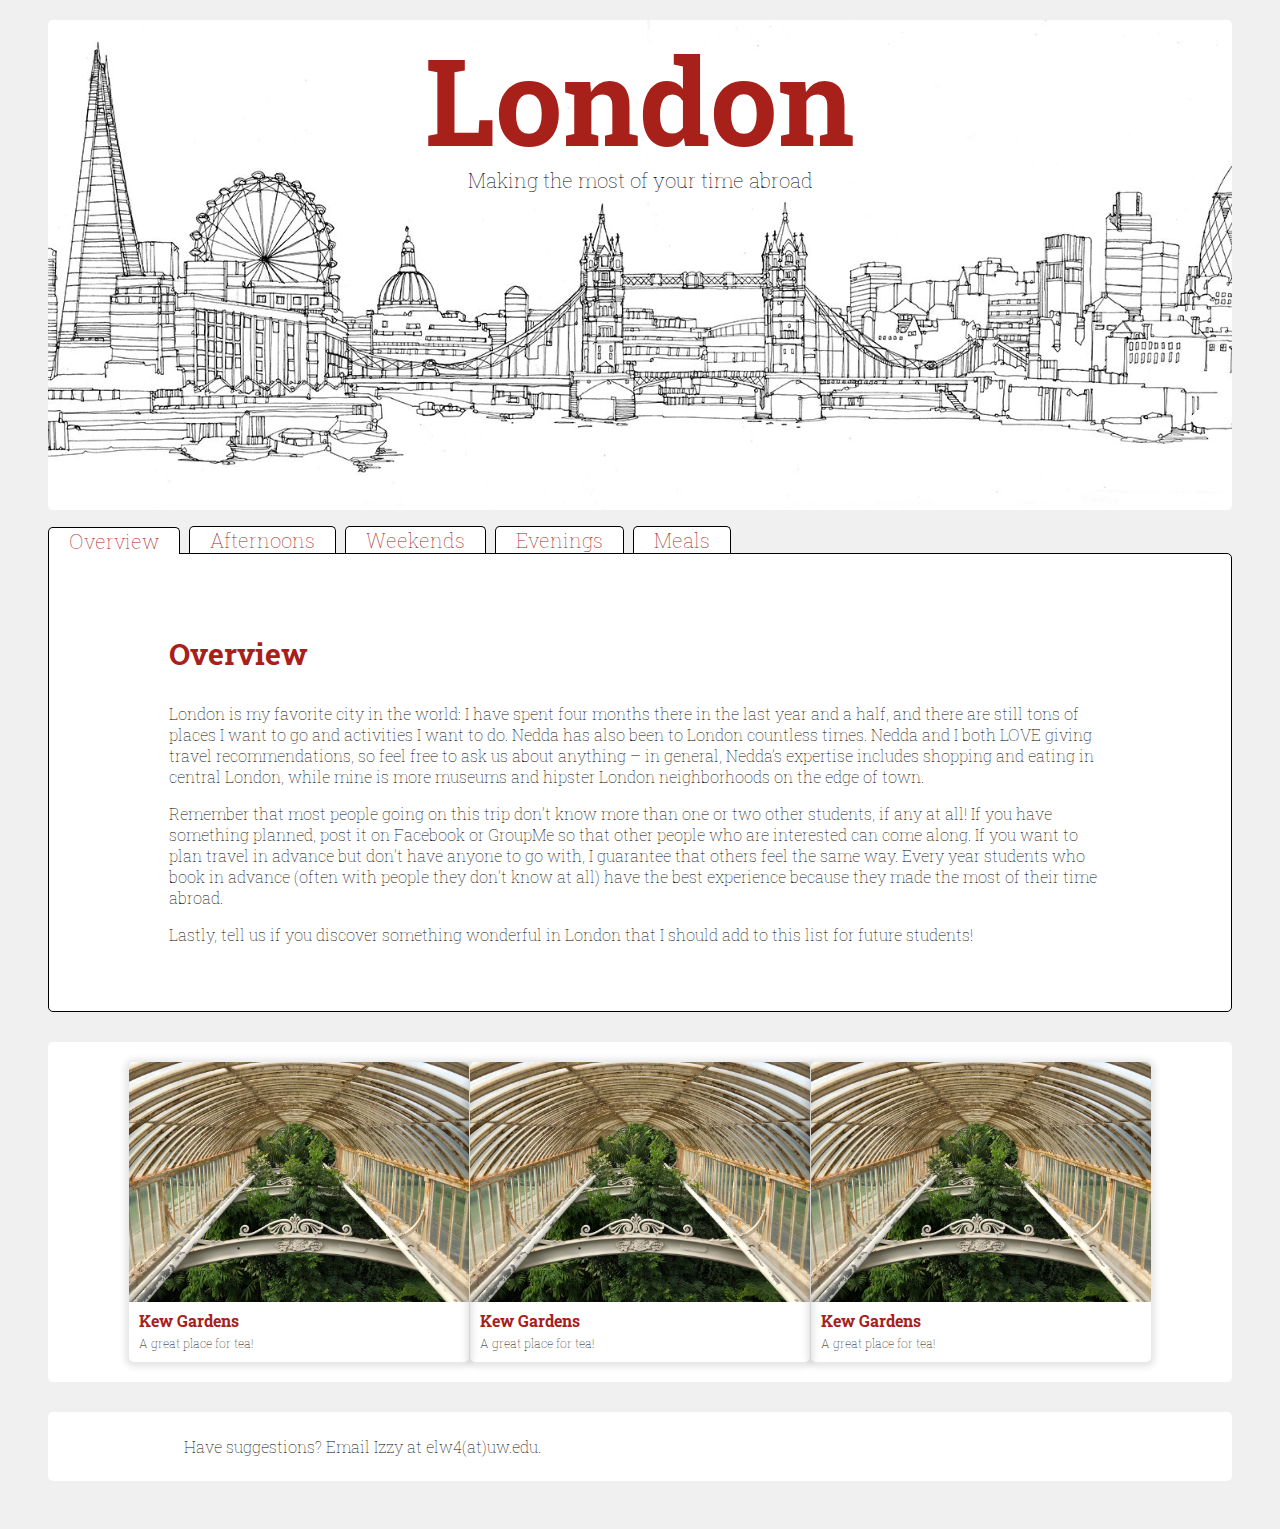
==== index.html @ 637de6e0 "my landing page" ====
<!DOCTYPE html>
<html lang="en">
<head>
  <meta charset="UTF-8">
  <title>Making the most of London</title>
  <link rel="stylesheet" href="https://use.fontawesome.com/releases/v5.7.1/css/all.css" integrity="sha384-fnmOCqbTlWIlj8LyTjo7mOUStjsKC4pOpQbqyi7RrhN7udi9RwhKkMHpvLbHG9Sr" crossorigin="anonymous">
  <link href="https://fonts.googleapis.com/css?family=Roboto+Slab:300,400,700" rel="stylesheet">
  <link rel="stylesheet" type="text/css" href="css/style.css">

</head>
<body>

  <div class="banner">
    <h1>London</h1>
    <h2>Making the most of your time abroad</h2>
  </div>

<header>
<nav>
    <ul>
        <li id="selected"><a href="index.html">Overview</a></li>
        <li><a href="afternoons.html">Afternoons</a></li>
        <li><a href="weekends.html">Weekends</a></li>
        <li><a href="evenings.html">Evenings</a></li>
        <li><a href="meals.html">Meals</a></li>

    </ul>
</nav>
</header>

<section id="content">
    <p><!-- Big lovely oodles of content --></p>


  <div class="container">
  <div id = "overview">
    <h3>Overview</h3>
      <p>London is my favorite city in the world: I have spent four months there in the last year and a half, and there are still tons of places I want to go and activities I want to do. Nedda has also been to London countless times. Nedda and I both LOVE giving travel recommendations, so feel free to ask us about anything – in general, Nedda’s expertise includes shopping and eating in central London, while mine is more museums and hipster London neighborhoods on the edge of town. </p>
      <p>Remember that most people going on this trip don’t know more than one or two other students, if any at all! If you have something planned, post it on Facebook or GroupMe so that other people who are interested can come along. If you want to plan travel in advance but don’t have anyone to go with, I guarantee that others feel the same way. Every year students who book in advance (often with people they don’t know at all) have the best experience because they made the most of their time abroad. </p>
      <p>Lastly, tell us if you discover something wonderful in London that I should add to this list for future students!
      </p>
  </div>

<!--   <div id = "afternoons">
    <h3>Afternoons</h3>
      <p>Use your afternoons (after homework!) for the typical touristy things like lunch at a market followed by a museum or classic London sight.</p>
      <ul>
        <li>Borough, Camden, Broadway, and Old Spitalfields markets all have great cheap eats stalls.</li>
        <li>Museums in London are almost all FREE – without even an awkward ask for donations. Recommended museums in order of how much I enjoyed them:</li>•
        o  UPDATE
        <li>Other various sights: Westminster Abbey, Tower Bridge and Hay’s Galleria, Fortnum and Mason and Harrods, exploring Notting Hill/ Portobello Road, the changing of the guard, Shakespeare’s Globe</li>
        <li>The Sky Garden: there’s a fantastic observatory (think trendy coffee shop/bar with Amazon Spheres-style plant vibe) on top of one of London’s tallest buildings. Students invariably post great instagrams from here. You will need to book in advance, but you can usually wait until a couple of days beforehand so that you know the weather will be clear.</li>
        <li>Buckingham Palace tour: Buckingham Palace is only open for a few weeks each summer, and it usually falls while we are there. Tickets are a little pricey (maybe $25), but the rooms are incredible. If you go to Windsor and do the castle tour there, you can probably skip this one.</li>
        <li>Afternoon trip to Greenwich: take a cruise down the Thames</li>
        <li>Afternoon trip to Kew Gardens:</li>
        <li> Afternoon trip to Windsor: The site of Harry and Megan’s wedding! For $15, you can get a return ticket from London to Windsor. The train takes about 35 minutes each way.  There’s not a ton there aside from the castle, which is HUGE (more of a town inside castle walls) and beautifully manicured. Admission is about $25, but when you see how big the castle is, you’ll think this is a pretty good deal. When I went in winter 2019, Megan Markle’s wedding dress was on display and I ended up photographing a proposal (!! It’s definitely a big romance spot).</li>
      </ul>
      </p>
  </div>

  <div id = "weekends">
    <h3>Weekends </h3>
      <p>You’ll have three full weekends during the trip, not counting the one you arrive. I recommend staying in London at least one weekend, and traveling one or two of the other weekends
      Staying in London: Premier League soccer game, Horse Racing, Sunday Roast and pints at a pub, Columbia Road Flower Market (Sunday mornings), ADD MORE.</p>
      <p>Going out of town: You will want to plan these in advance. At a minimum, book trains/flights and accommodations. One piece of feedback we got from students last year is that they wished we’d told them about these sooner because once they got to the UK, booking everything they wanted to do was too expensive.</p>
      <ul>
      <li id="Paris">Paris – You can take the Eurostar to Paris in just 2 hours and 20 minutes! Book the Eurostar as far in advance as possible – like right now –  as they have a tiered pricing scheme that gets very expensive in the summer if you book last minute. Nedda is far more knowledgeable about Paris than I am so make sure to pick her brain before you go. Fun accounting fact: the boat in our final review worksheet, Winged Victory, is named after my favorite statue ever at the Louver.</li>
      <li id="Dublin">Dublin – I have not actually been, but our students last year loved it. Leta Beard (who goes to Ireland every year) recommends Trinity College, the Book of Kells, Gravity Bar at Guiness, and stay at the Barnacles Hostel.</li>
      <li id="Edinburgh">Edinburgh (“Ed-in-burr-ah”)  - Take a beautiful train ride (about 4 hours each way - lots of time to study accounting) from the heart of London to the middle of Edinburgh. Train tickets are cheap in advance and creep up to about $100 round trip if you book last minute. Don’t miss: Tom Riddle’s grave, Elephant house - the café where JK Rowling started Harry Potter, Arthur’s Seat, and the Royal Mile.</li>
      <li id="Amsterdam">Amsterdam – You can also take the Eurostar to Amsterdam (again, book well in advance for good prices). Be warned that Amsterdam is very expensive, but worth it for Anne Frank’s House (book ahead), the Van Gogh Museum, and iconic architecture.</li>
      </ul>
  </div>

  <div id = "evenings">
    <h3>Evenings</h3>
    <ul>
      <li>Plays! There are so many great plays and musicals in London, and they are the same quality but generally lower in price than the same play in New York. For cheap day-of tickets, head to TKTS London (classic older shows like Phantom of the Opera, Wicked, and Les Mis are usually available). Below are my favorites.
      </li>
      <ul id="plays">
      <li>Hamilton: Hamilton in London is MUCH cheaper than in the US. You can find tickets for $150 if you book last minute and if you book in advance you will probably find tickets for $40 - $90!</li>
      <li>Harry Potter and the Cursed Child: Note that this is a two-part play. Also FAR cheaper than HP and the CC in New York. You’ll pay about $130 total for both, and you’ll go to the theater two nights in a row. Book months in advance.</li>
      <li>Agatha Christie’s The Mousetrap: this is the longest running play in the world! It’s a murder mystery, tickets are very reasonable ($20ish) and my college-age brother recommends this along with the Lion King as one of his favorite activities in London - and he’s not really a play guy, so that’s saying something!</li>
      </ul>
      <li>Museums open late: there’s at least one major museum open late (till 9 or 10) each weeknight. This is the best time to go as there are almost no crowds. I absolutely loved the Tate Modern and the National Gallery at night as they are both in iconic buildings and have great exhibits.</li>

      <li>The finer things: BBC Proms will be going on while we are there. The proms are basically a classical music festival (different performers each night) and while I don’t know a ton about classical music, the venue – Royal Albert Hall – is worth the ticket price alone. There are very cheap tickets if you stand in the pit. This is one of the least touristy and most British activities out there.</li>

      <li>Pubs: pubs are like London’s living rooms. They aren’t just for drinking; they are social places to read the paper, eat a roast, or play a card game. London’s pub quiz nights are amazing! Please invite me if you go to one.</li>

      <li>Going OUT out: I literally know nothing about this 😇, but London has a great bar scene. East London is known for its clubs and hipster bars (think foosball theme or ironically American West style saloons). Taking the night bus or night tube back after a night out is one of my favorite London experiences, because normally reserved Londoners really lose their inhibitions at 2 am. The students like Ballie Ballerson (ball pit bar??) but I have not been. Have fun, stay safe, and keep track of each other!</li>

    </ul>
    </div>
    <div id = "meals">
      <h3>Meals</h3>
      <p>I am not a huge foodie, and I like to save money for other activities, so I eat at cheap market stalls or get falafel (Europeans love falafel and kebab huts). Pret a Manger and EAT are quick and tasty options if you just want a quick sandwich. They are both chains; you’ll see them everywhere.  If you are vegetarian, vegan, or gluten-free, you will love London. All three are quite mainstream in the UK, and you’ll have no trouble finding great food to eat.</p>
      <p>Nedda and I are taking you to some of our favorite restaurants for group dinners (Drake and Morgan, Dishoom, Blueprint Café), but here are a few other favorites if you want to eat out.</p>
      <ul>
        <li>The Breakfast Club: all-day breakfast with a sort of messy 80’s diner theme. The wait can be very long for brunch – so go for lunch or dinner instead!</li>
        <li>Nando’s: grilled chicken chain with a cult following - you may have been to the one in Portland. Once student liked this place so much that she went three days in a row.</li>
        <li>Tea: we have a tea scheduled, but you may want to go to more.  Great options include the Wolsey (classic art-deco vibe) or UPDATE</li>
      </ul>
  </div> -->

  </div>
  </section>
  <div class="container" id="photo-feed">

      <div class="card">
        <img src="images/kew-gardens.jpg" alt="kew-gardens">
        <h3>Kew Gardens</h3>
        <p>A great place for tea!</p>
      </div>
      <div class="card">
        <img src="images/kew-gardens.jpg" alt="kew-gardens">
        <h3>Kew Gardens</h3>
        <p>A great place for tea!</p>
      </div>
      <div class="card">
        <img src="images/kew-gardens.jpg" alt="kew-gardens">
        <h3>Kew Gardens</h3>
        <p>A great place for tea!</p>
      </div>
  </div>

  <div class = "container" id="footer">
     <ul>
     <li><i class="fas fa-map-marked-alt"></i></li>
      <li><p>  Have suggestions? Email Izzy at elw4(at)uw.edu.</p></li>
     </ul>
  </div>

</body>
</html>
---- css/style.css ----
/* Importing all components file */
@import url("components/button.css");
@import url("components/banner.css");
@import url("components/cards.css");
@import url("components/nav.css");
@import url("components/footer.css");

/* General for fonts and colors */
body {
  font-family: 'Roboto Slab', serif;
  background-color: rgb(240 240 240);
  padding-bottom: 10px;
}

.container{
  padding: 20px 80px;
  clear: both;
  margin: 30px 40px;
  border-radius: 0px 5px 5px 5px;
  background-color: white;
}

h3 {
  color: #A8201A;
  font-size: 30px;
}

p {
  font-weight: lighter;
  padding: 0;
}

li {
  font-weight: lighter;
  margin: 1% 10% 0% 5%;
}



/*#evenings li:before {
content: '\1F483';
margin-left: -20px;
}

#afternoons li:before {
content: '\1F1EC\1F1E7';
margin-left: -20px;
}

#weekends li:before {
content: '\1F682';
margin-left: -20px;
}

#meals li:before {
content: '\1F37D';
margin-left: -20px;
}

#plays li:before {
content: ' ';
margin-left: 0px;*/
}
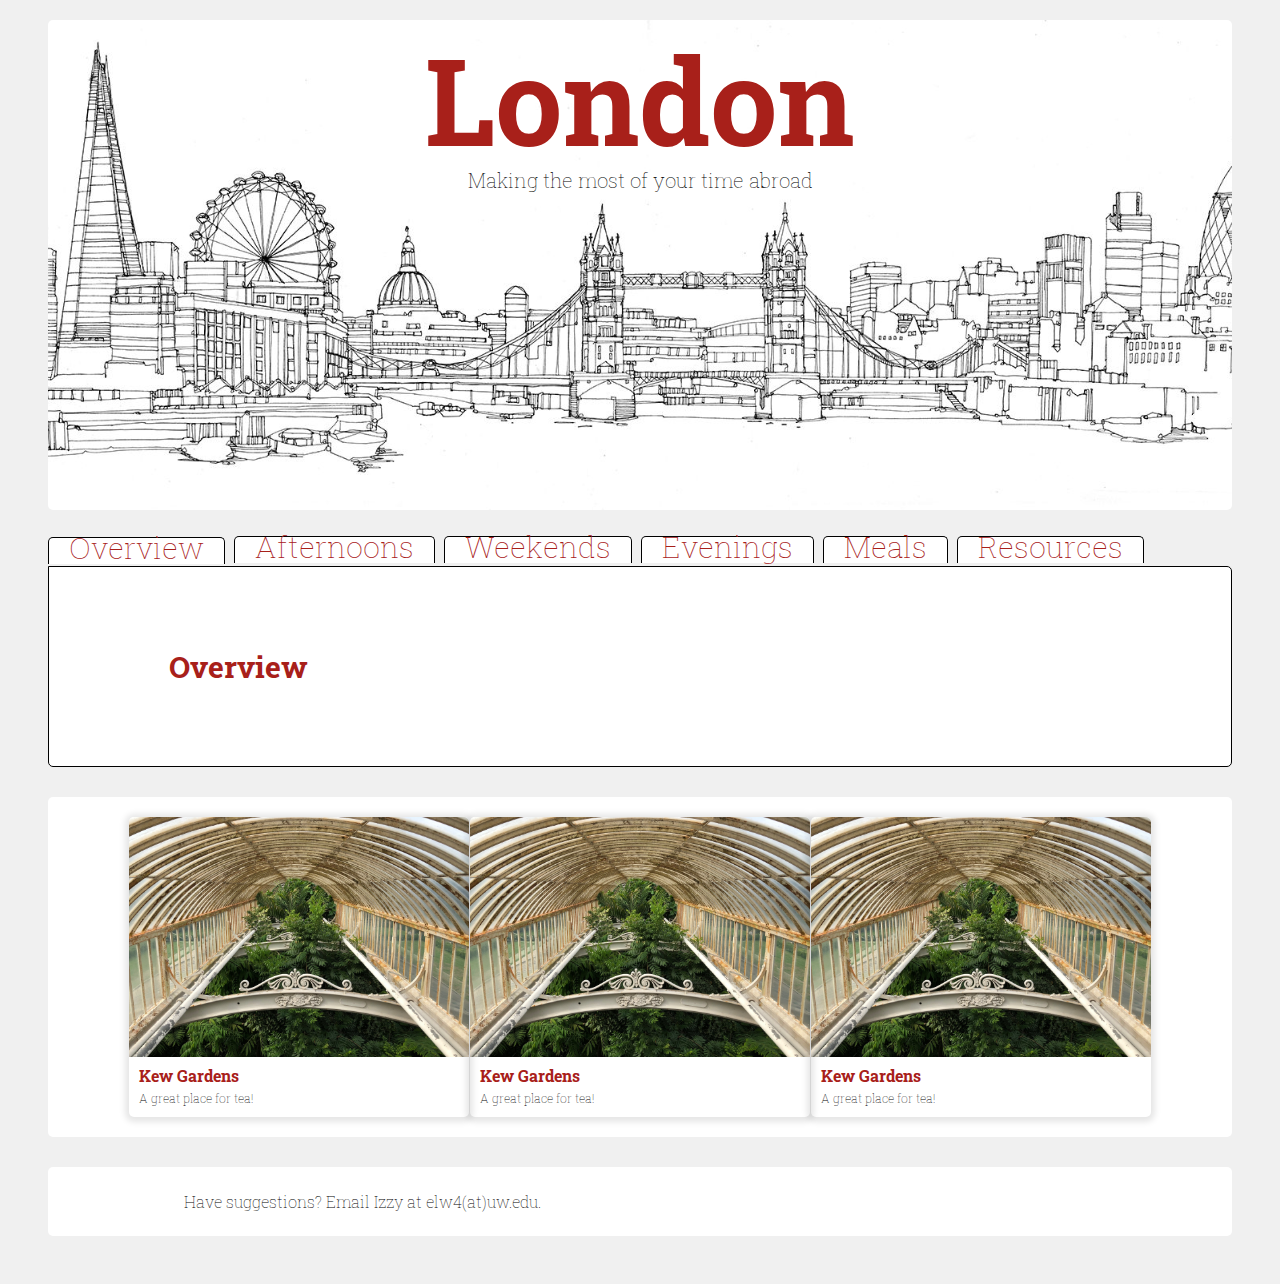
==== commit be74d0e8: "added resources page" ====
--- a/index.html
+++ b/index.html
@@ -23,6 +23,7 @@
         <li><a href="weekends.html">Weekends</a></li>
         <li><a href="evenings.html">Evenings</a></li>
         <li><a href="meals.html">Meals</a></li>
+        <li><a href="resources.html">Resources</a></li>
 
     </ul>
 </nav>
@@ -35,10 +36,10 @@
   <div class="container">
   <div id = "overview">
     <h3>Overview</h3>
-      <p>London is my favorite city in the world: I have spent four months there in the last year and a half, and there are still tons of places I want to go and activities I want to do. Nedda has also been to London countless times. Nedda and I both LOVE giving travel recommendations, so feel free to ask us about anything – in general, Nedda’s expertise includes shopping and eating in central London, while mine is more museums and hipster London neighborhoods on the edge of town. </p>
+<!--       <p>London is my favorite city in the world: I have spent four months there in the last year and a half, and there are still tons of places I want to go and activities I want to do. Nedda has also been to London countless times. Nedda and I both LOVE giving travel recommendations, so feel free to ask us about anything – in general, Nedda’s expertise includes shopping and eating in central London, while mine is more museums and hipster London neighborhoods on the edge of town. </p>
       <p>Remember that most people going on this trip don’t know more than one or two other students, if any at all! If you have something planned, post it on Facebook or GroupMe so that other people who are interested can come along. If you want to plan travel in advance but don’t have anyone to go with, I guarantee that others feel the same way. Every year students who book in advance (often with people they don’t know at all) have the best experience because they made the most of their time abroad. </p>
       <p>Lastly, tell us if you discover something wonderful in London that I should add to this list for future students!
-      </p>
+      </p> -->
   </div>
 
 <!--   <div id = "afternoons">
--- a/css/style.css
+++ b/css/style.css
@@ -5,6 +5,7 @@
 @import url("components/cards.css");
 @import url("components/nav.css");
 @import url("components/footer.css");
+@import url("components/resources.css");
 
 /* General for fonts and colors */
 body {
@@ -24,6 +25,12 @@
 h3 {
   color: #A8201A;
   font-size: 30px;
+}
+
+a {
+  color: #A8201A;
+  font-size: 30px;
+  text-decoration: none;
 }
 
 p {
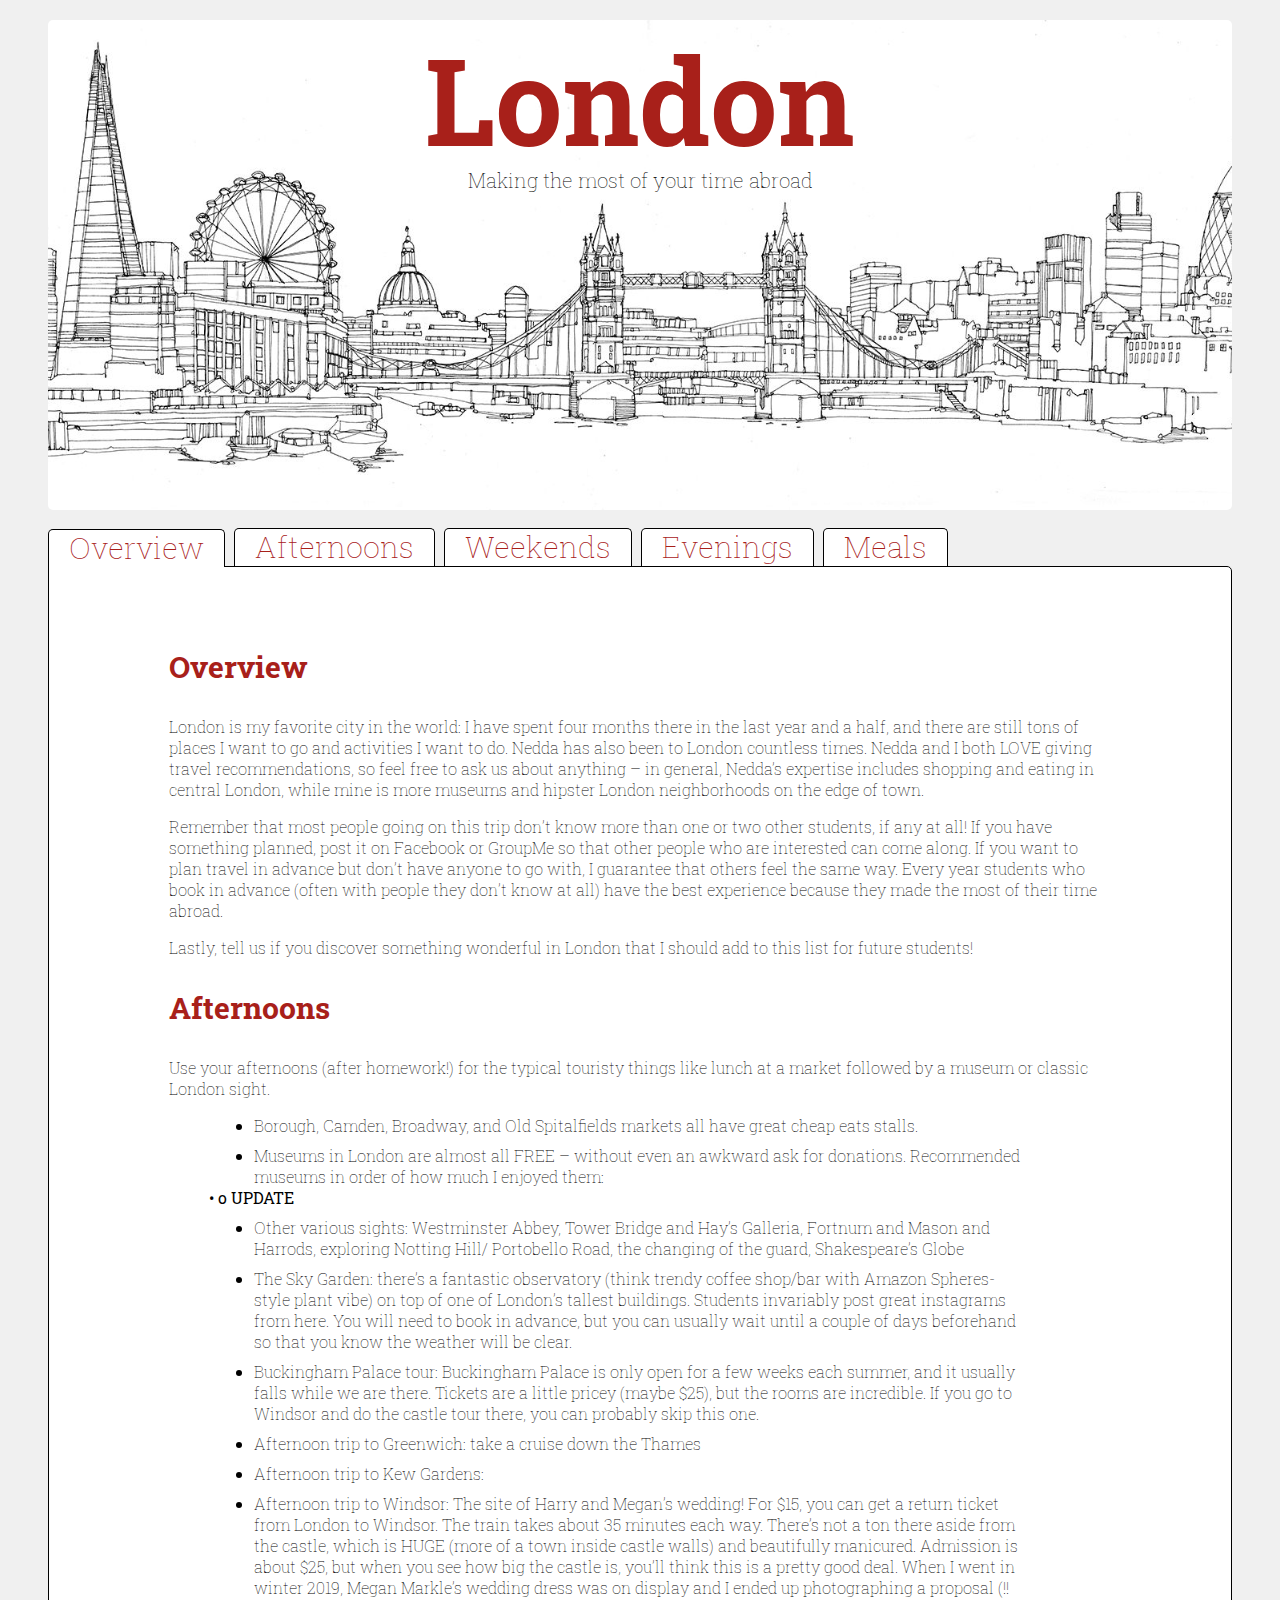
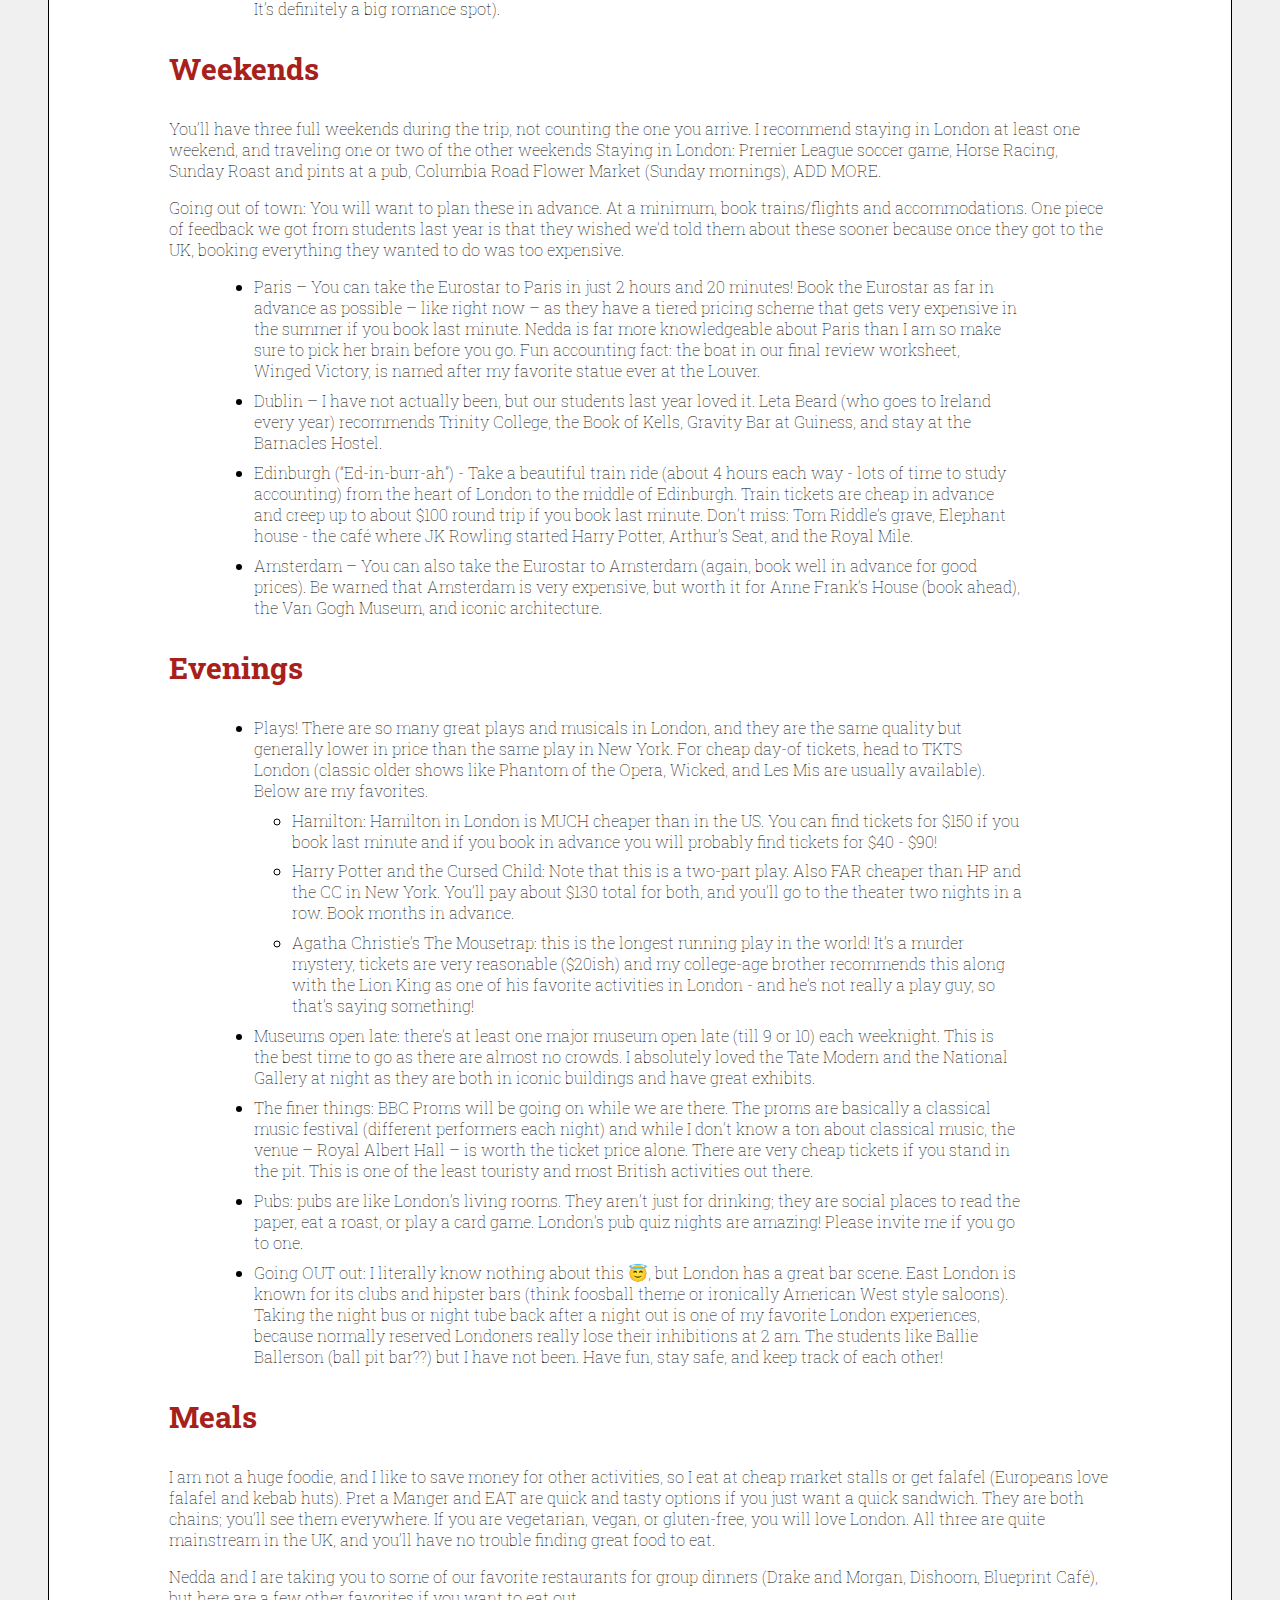
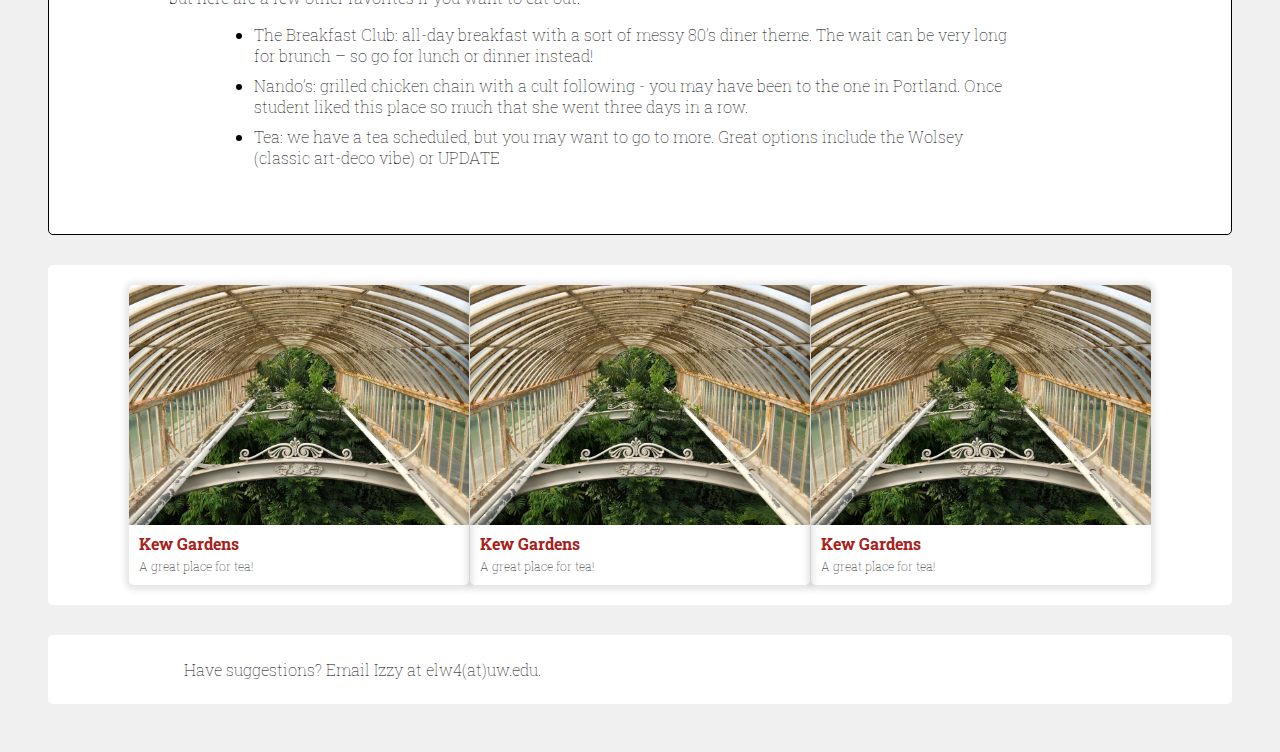
==== commit 8355b6d1: "done" ====
--- a/index.html
+++ b/index.html
@@ -3,6 +3,7 @@
 <head>
   <meta charset="UTF-8">
   <title>Making the most of London</title>
+
   <link rel="stylesheet" href="https://use.fontawesome.com/releases/v5.7.1/css/all.css" integrity="sha384-fnmOCqbTlWIlj8LyTjo7mOUStjsKC4pOpQbqyi7RrhN7udi9RwhKkMHpvLbHG9Sr" crossorigin="anonymous">
   <link href="https://fonts.googleapis.com/css?family=Roboto+Slab:300,400,700" rel="stylesheet">
   <link rel="stylesheet" type="text/css" href="css/style.css">
@@ -18,31 +19,26 @@
 <header>
 <nav>
     <ul>
-        <li id="selected"><a href="index.html">Overview</a></li>
-        <li><a href="afternoons.html">Afternoons</a></li>
-        <li><a href="weekends.html">Weekends</a></li>
-        <li><a href="evenings.html">Evenings</a></li>
-        <li><a href="meals.html">Meals</a></li>
-        <li><a href="resources.html">Resources</a></li>
-
+        <li class="tab" id="selected"><a href="index.html">Overview</a></li>
+        <li class="tab" ><a href="index.html">Afternoons</a></li>
+        <li class="tab" ><a href="index.html">Weekends</a></li>
+        <li class="tab"><a href="index.html">Evenings</a></li>
+        <li class="tab"><a href="index.html">Meals</a></li>
     </ul>
 </nav>
 </header>
 
 <section id="content">
-    <p><!-- Big lovely oodles of content --></p>
-
-
   <div class="container">
-  <div id = "overview">
+  <div class="section" id = "overview">
     <h3>Overview</h3>
-<!--       <p>London is my favorite city in the world: I have spent four months there in the last year and a half, and there are still tons of places I want to go and activities I want to do. Nedda has also been to London countless times. Nedda and I both LOVE giving travel recommendations, so feel free to ask us about anything – in general, Nedda’s expertise includes shopping and eating in central London, while mine is more museums and hipster London neighborhoods on the edge of town. </p>
+      <p>London is my favorite city in the world: I have spent four months there in the last year and a half, and there are still tons of places I want to go and activities I want to do. Nedda has also been to London countless times. Nedda and I both LOVE giving travel recommendations, so feel free to ask us about anything – in general, Nedda’s expertise includes shopping and eating in central London, while mine is more museums and hipster London neighborhoods on the edge of town. </p>
       <p>Remember that most people going on this trip don’t know more than one or two other students, if any at all! If you have something planned, post it on Facebook or GroupMe so that other people who are interested can come along. If you want to plan travel in advance but don’t have anyone to go with, I guarantee that others feel the same way. Every year students who book in advance (often with people they don’t know at all) have the best experience because they made the most of their time abroad. </p>
       <p>Lastly, tell us if you discover something wonderful in London that I should add to this list for future students!
-      </p> -->
+      </p>
   </div>
 
-<!--   <div id = "afternoons">
+  <div class="section" id = "afternoons">
     <h3>Afternoons</h3>
       <p>Use your afternoons (after homework!) for the typical touristy things like lunch at a market followed by a museum or classic London sight.</p>
       <ul>
@@ -59,7 +55,7 @@
       </p>
   </div>
 
-  <div id = "weekends">
+  <div class="section" id = "weekends">
     <h3>Weekends </h3>
       <p>You’ll have three full weekends during the trip, not counting the one you arrive. I recommend staying in London at least one weekend, and traveling one or two of the other weekends
       Staying in London: Premier League soccer game, Horse Racing, Sunday Roast and pints at a pub, Columbia Road Flower Market (Sunday mornings), ADD MORE.</p>
@@ -72,7 +68,7 @@
       </ul>
   </div>
 
-  <div id = "evenings">
+  <div class="section" id = "evenings">
     <h3>Evenings</h3>
     <ul>
       <li>Plays! There are so many great plays and musicals in London, and they are the same quality but generally lower in price than the same play in New York. For cheap day-of tickets, head to TKTS London (classic older shows like Phantom of the Opera, Wicked, and Les Mis are usually available). Below are my favorites.
@@ -92,7 +88,7 @@
 
     </ul>
     </div>
-    <div id = "meals">
+    <div class="section" id = "meals">
       <h3>Meals</h3>
       <p>I am not a huge foodie, and I like to save money for other activities, so I eat at cheap market stalls or get falafel (Europeans love falafel and kebab huts). Pret a Manger and EAT are quick and tasty options if you just want a quick sandwich. They are both chains; you’ll see them everywhere.  If you are vegetarian, vegan, or gluten-free, you will love London. All three are quite mainstream in the UK, and you’ll have no trouble finding great food to eat.</p>
       <p>Nedda and I are taking you to some of our favorite restaurants for group dinners (Drake and Morgan, Dishoom, Blueprint Café), but here are a few other favorites if you want to eat out.</p>
@@ -101,7 +97,7 @@
         <li>Nando’s: grilled chicken chain with a cult following - you may have been to the one in Portland. Once student liked this place so much that she went three days in a row.</li>
         <li>Tea: we have a tea scheduled, but you may want to go to more.  Great options include the Wolsey (classic art-deco vibe) or UPDATE</li>
       </ul>
-  </div> -->
+  </div>
 
   </div>
   </section>
@@ -131,5 +127,6 @@
      </ul>
   </div>
 
+<script src="src/javascript.js"></script>
 </body>
 </html>
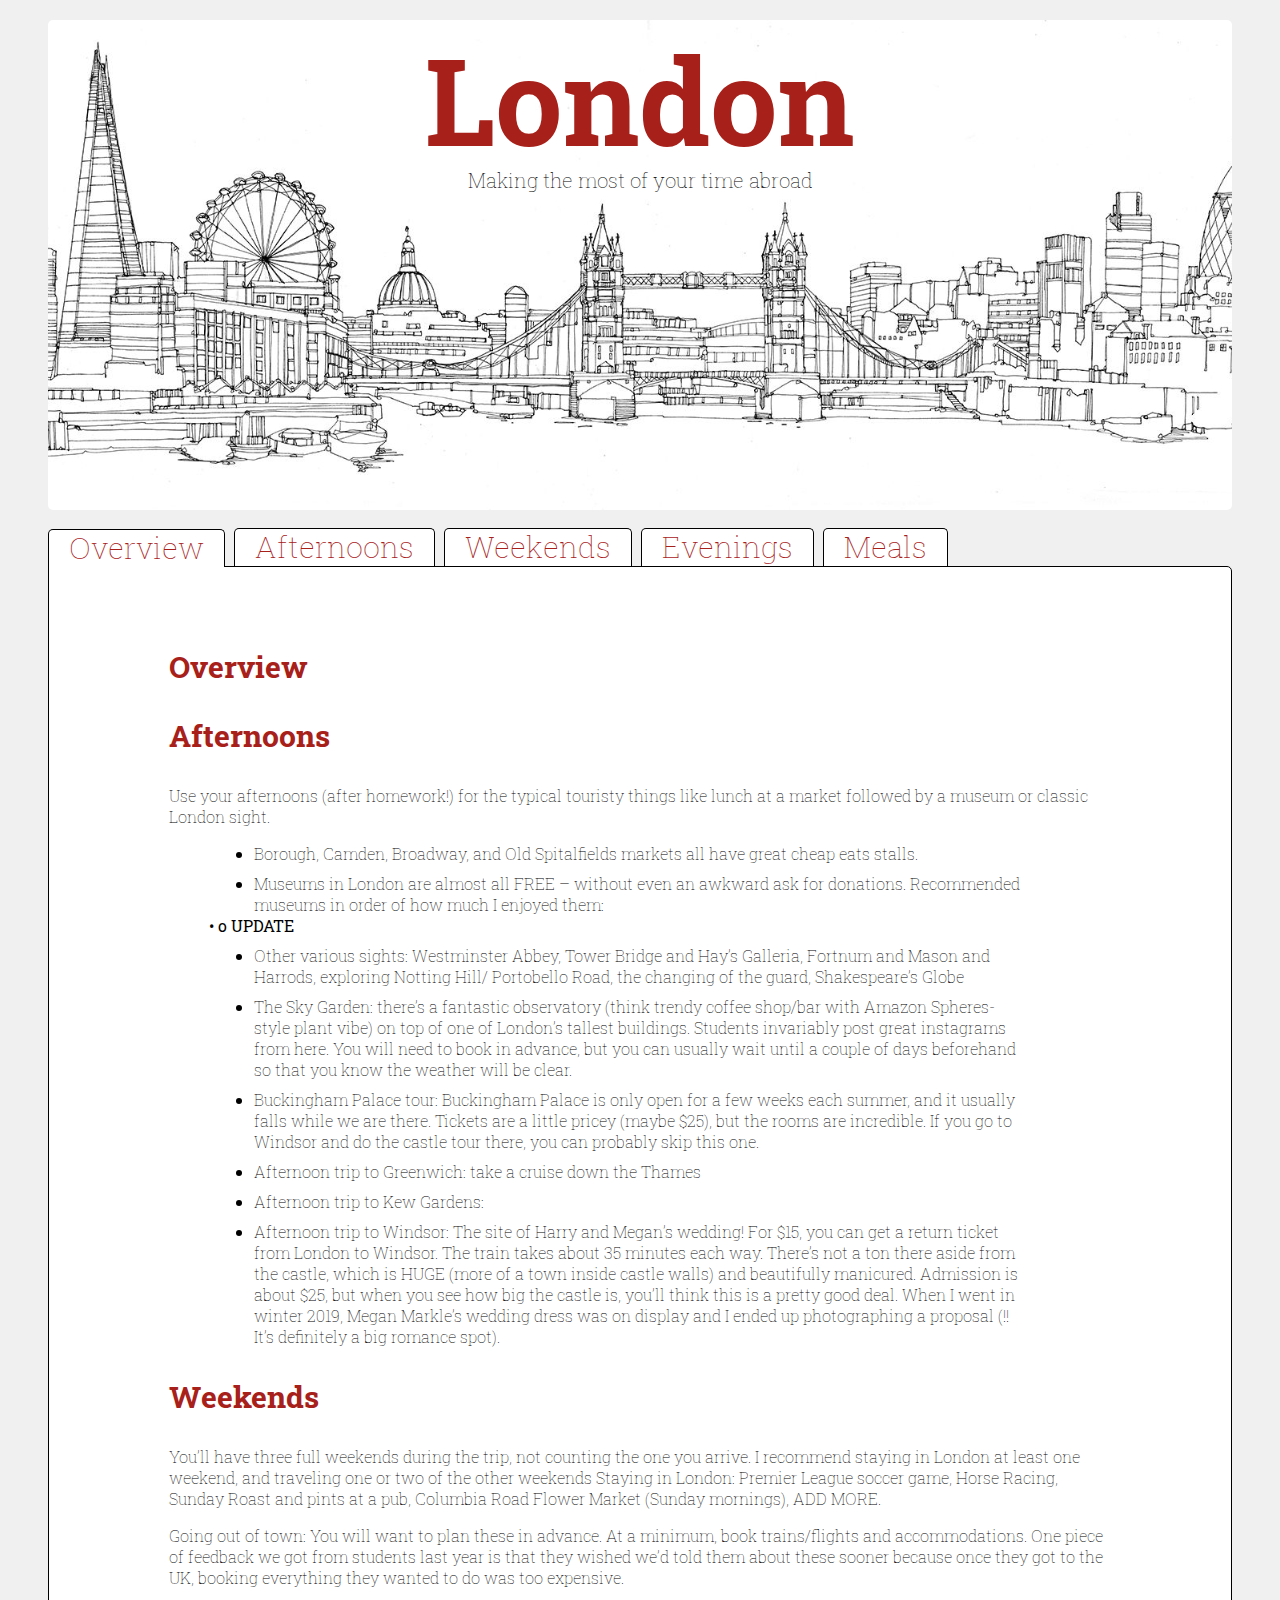
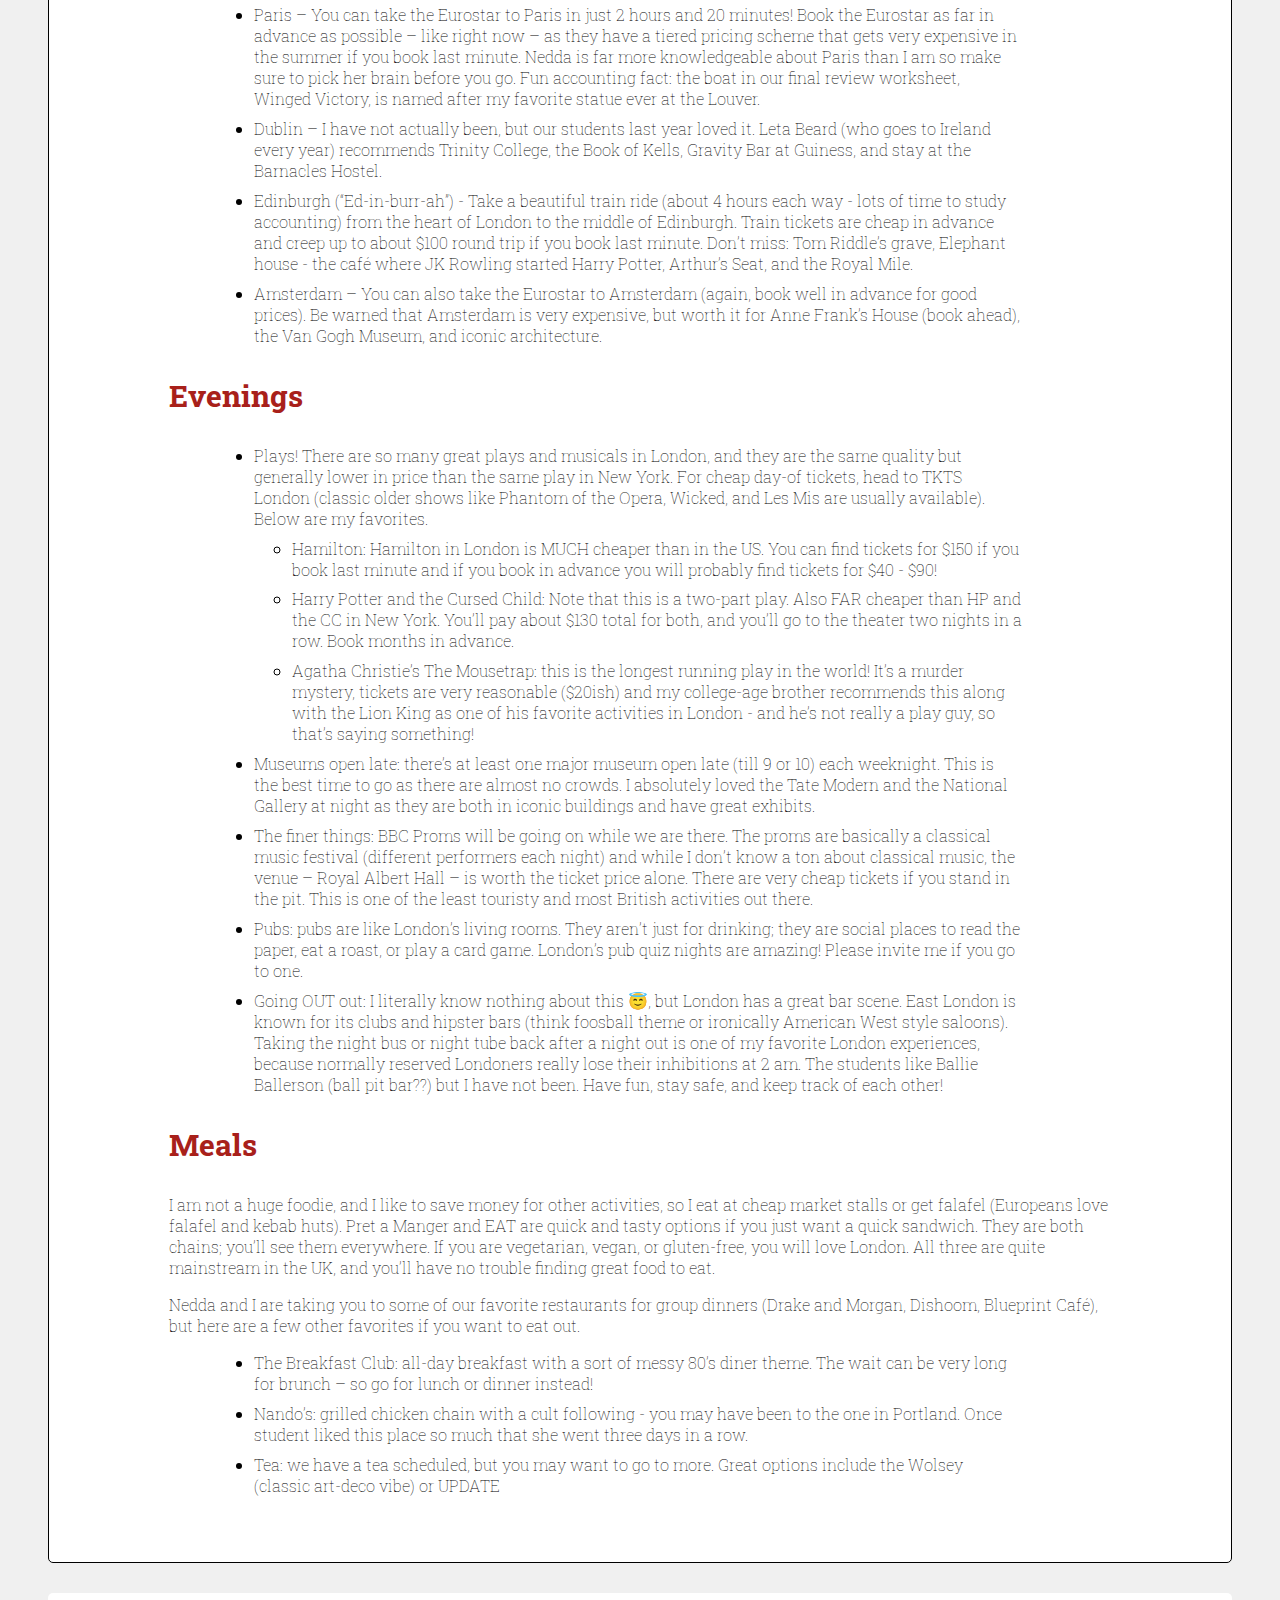
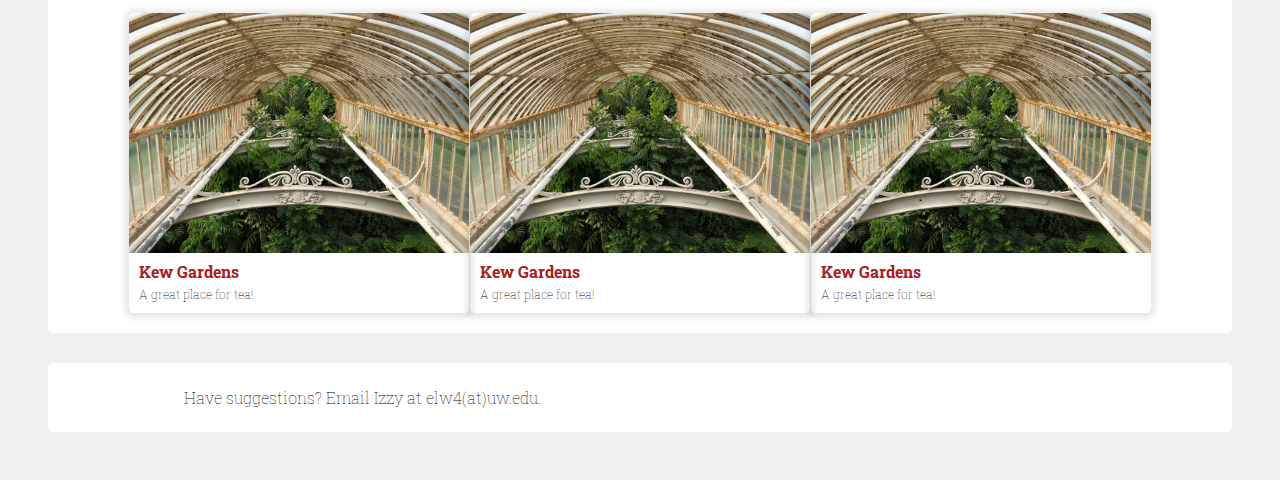
==== commit 4e6ed9ab: "Merge branch 'gh-pages' of github.com:izzyweber/landing into gh-pages" ====
--- a/index.html
+++ b/index.html
@@ -32,10 +32,10 @@
   <div class="container">
   <div class="section" id = "overview">
     <h3>Overview</h3>
-      <p>London is my favorite city in the world: I have spent four months there in the last year and a half, and there are still tons of places I want to go and activities I want to do. Nedda has also been to London countless times. Nedda and I both LOVE giving travel recommendations, so feel free to ask us about anything – in general, Nedda’s expertise includes shopping and eating in central London, while mine is more museums and hipster London neighborhoods on the edge of town. </p>
+<!--       <p>London is my favorite city in the world: I have spent four months there in the last year and a half, and there are still tons of places I want to go and activities I want to do. Nedda has also been to London countless times. Nedda and I both LOVE giving travel recommendations, so feel free to ask us about anything – in general, Nedda’s expertise includes shopping and eating in central London, while mine is more museums and hipster London neighborhoods on the edge of town. </p>
       <p>Remember that most people going on this trip don’t know more than one or two other students, if any at all! If you have something planned, post it on Facebook or GroupMe so that other people who are interested can come along. If you want to plan travel in advance but don’t have anyone to go with, I guarantee that others feel the same way. Every year students who book in advance (often with people they don’t know at all) have the best experience because they made the most of their time abroad. </p>
       <p>Lastly, tell us if you discover something wonderful in London that I should add to this list for future students!
-      </p>
+      </p> -->
   </div>
 
   <div class="section" id = "afternoons">
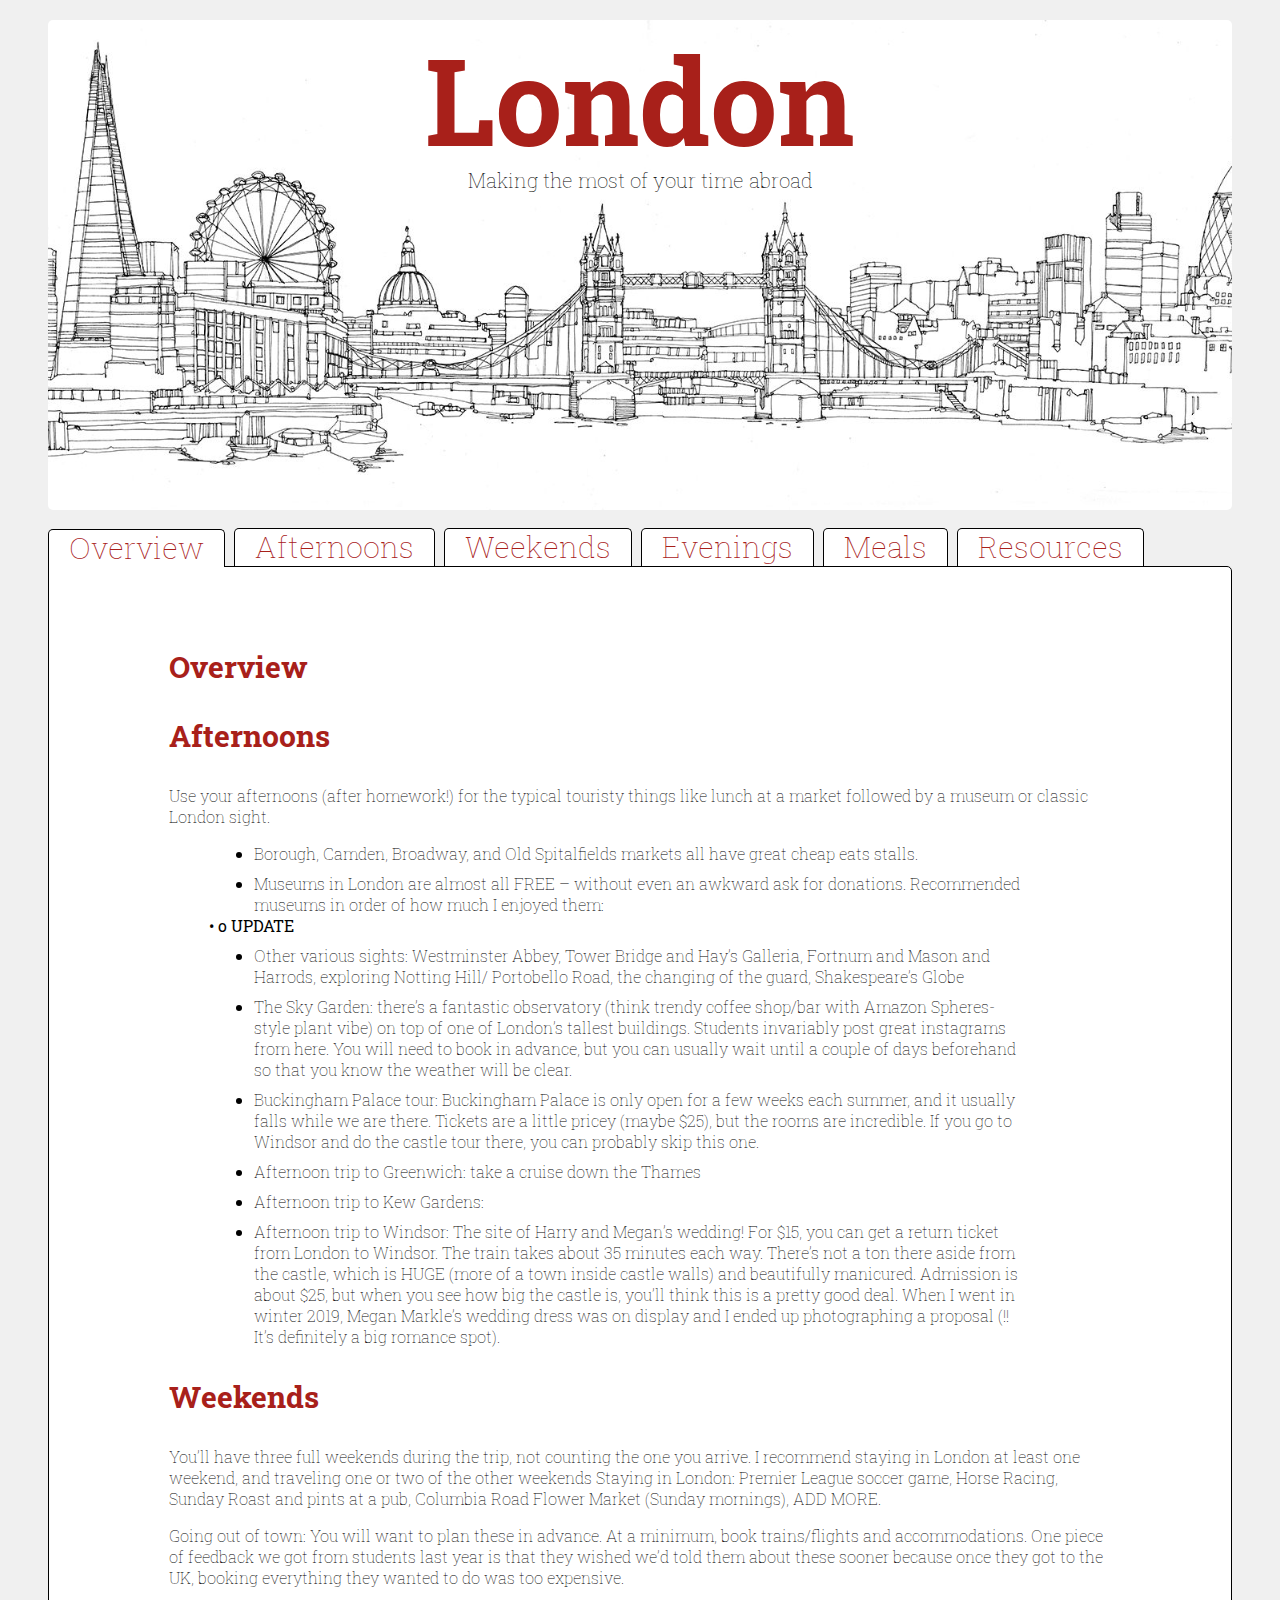
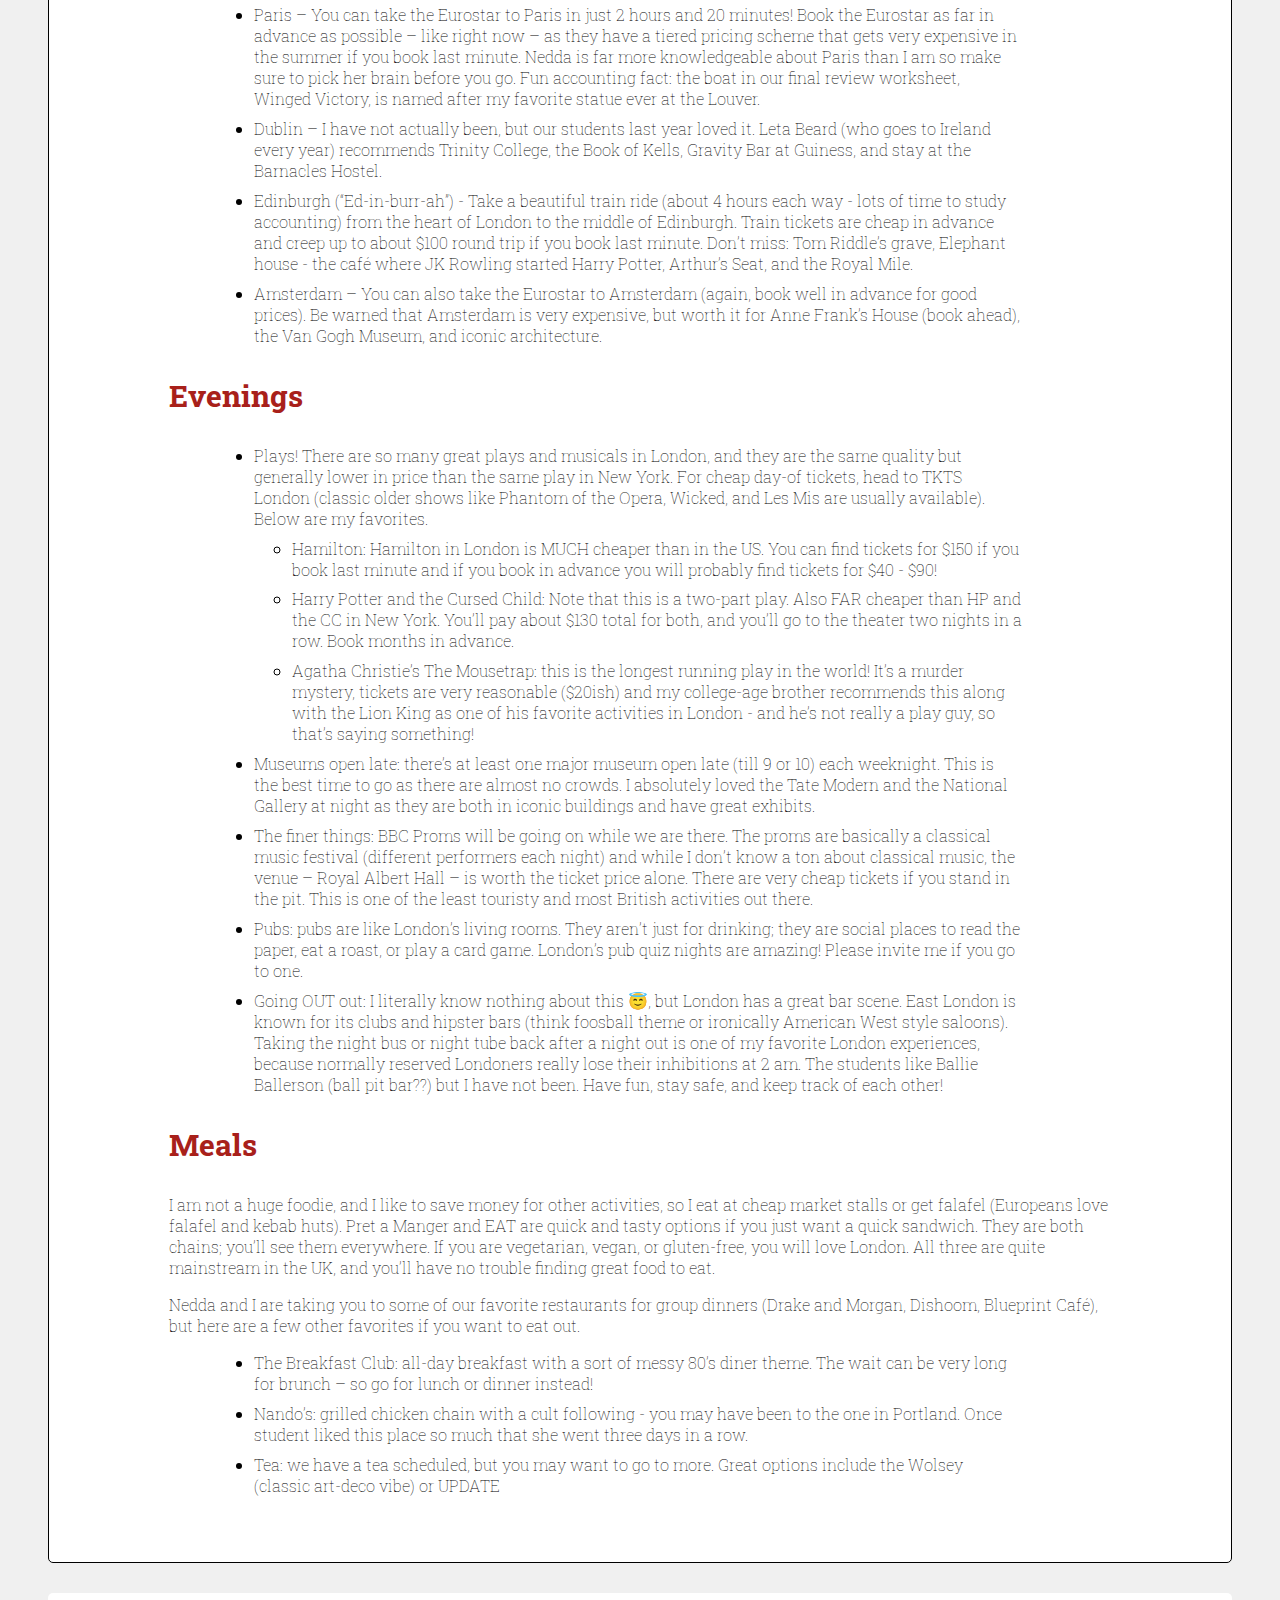
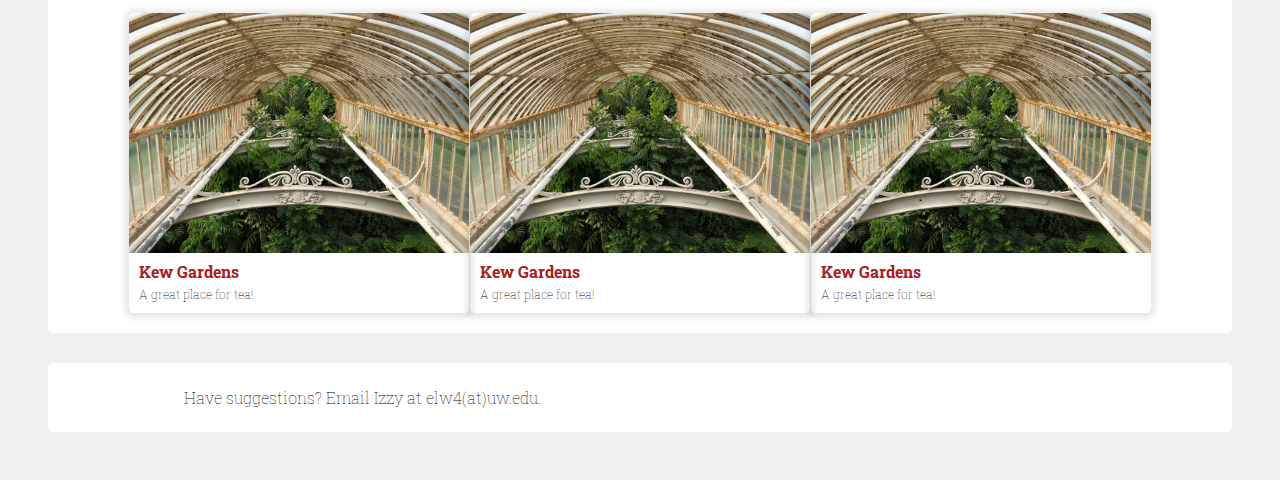
==== commit 5575cfbb: "merge resources with tabs animated html" ====
--- a/index.html
+++ b/index.html
@@ -24,6 +24,7 @@
         <li class="tab" ><a href="index.html">Weekends</a></li>
         <li class="tab"><a href="index.html">Evenings</a></li>
         <li class="tab"><a href="index.html">Meals</a></li>
+        <li><a href="resources.html">Resources</a></li>
     </ul>
 </nav>
 </header>
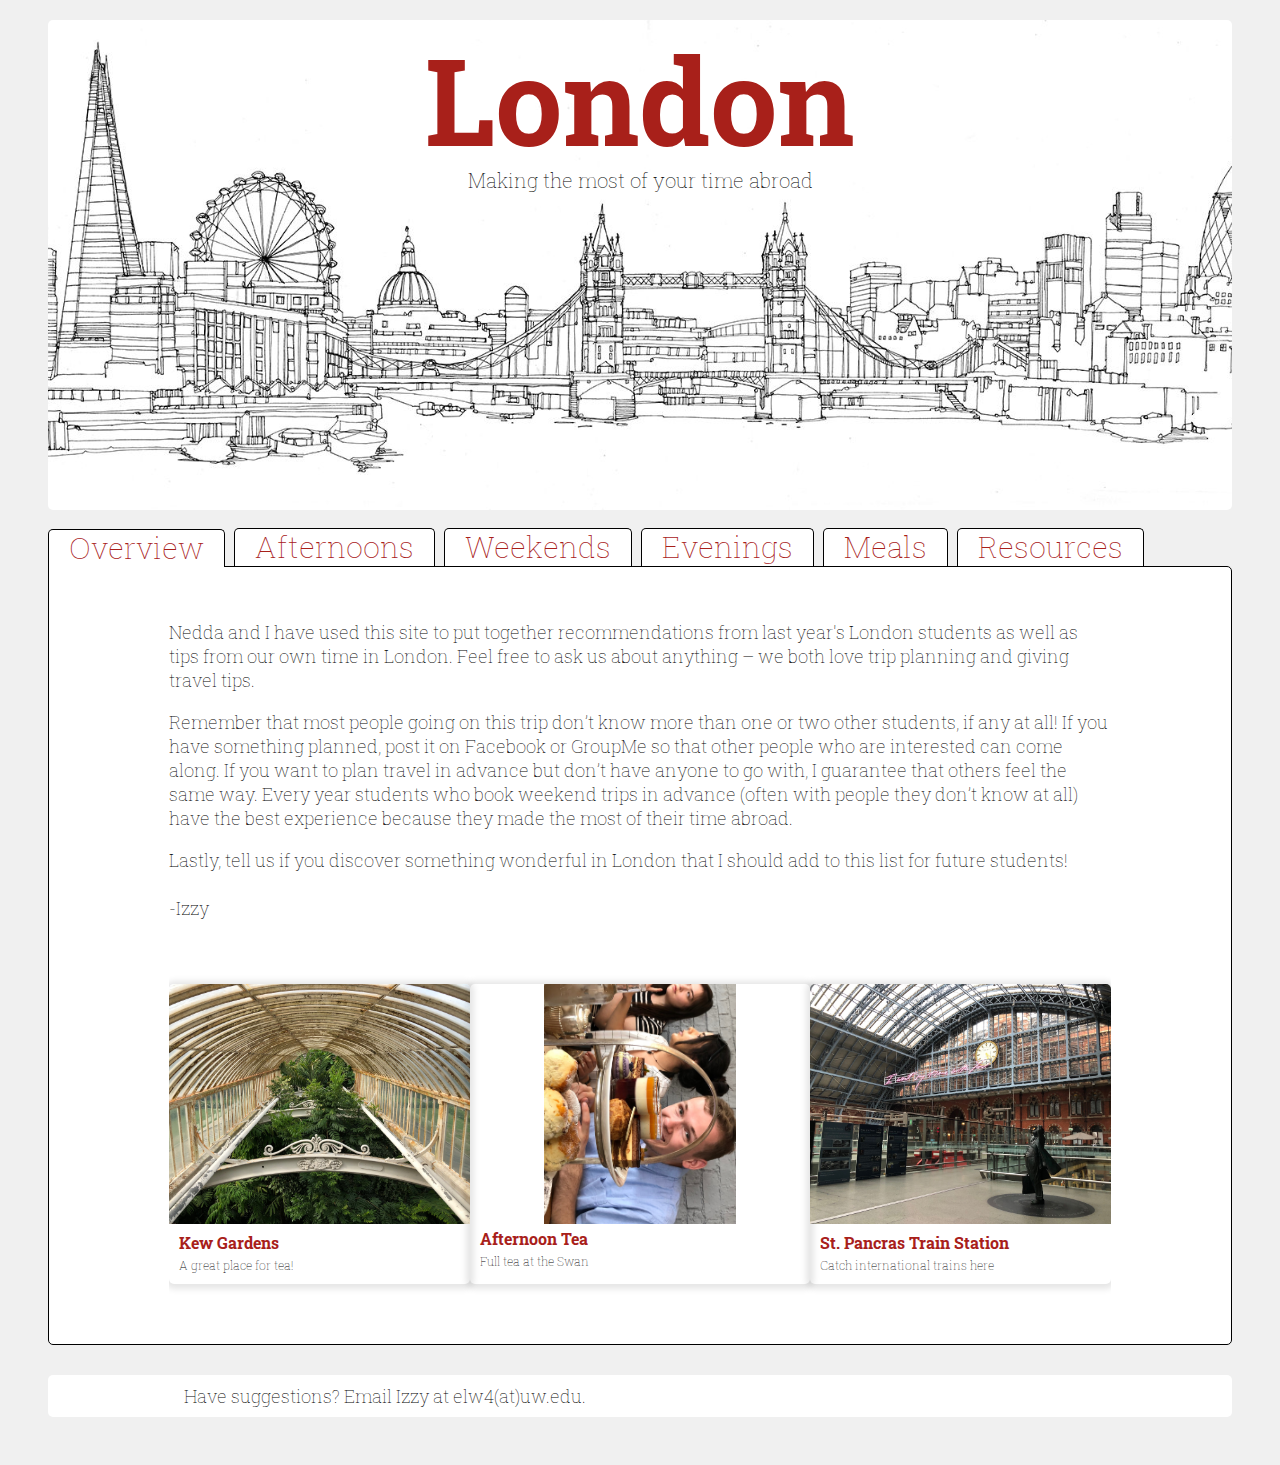
==== commit d03c74af: "text editing" ====
--- a/index.html
+++ b/index.html
@@ -32,77 +32,14 @@
 <section id="content">
   <div class="container">
   <div class="section" id = "overview">
-    <h3>Overview</h3>
-<!--       <p>London is my favorite city in the world: I have spent four months there in the last year and a half, and there are still tons of places I want to go and activities I want to do. Nedda has also been to London countless times. Nedda and I both LOVE giving travel recommendations, so feel free to ask us about anything – in general, Nedda’s expertise includes shopping and eating in central London, while mine is more museums and hipster London neighborhoods on the edge of town. </p>
-      <p>Remember that most people going on this trip don’t know more than one or two other students, if any at all! If you have something planned, post it on Facebook or GroupMe so that other people who are interested can come along. If you want to plan travel in advance but don’t have anyone to go with, I guarantee that others feel the same way. Every year students who book in advance (often with people they don’t know at all) have the best experience because they made the most of their time abroad. </p>
+    <!-- <h3>Overview</h3> -->
+      <p>Nedda and I have used this site to put together recommendations from last year's London students as well as tips from our own time in London. Feel free to ask us about anything – we both love trip planning and giving travel tips. </p>
+      <p>Remember that most people going on this trip don’t know more than one or two other students, if any at all! If you have something planned, post it on Facebook or GroupMe so that other people who are interested can come along. If you want to plan travel in advance but don’t have anyone to go with, I guarantee that others feel the same way. Every year students who book weekend trips in advance (often with people they don’t know at all) have the best experience because they made the most of their time abroad. </p>
       <p>Lastly, tell us if you discover something wonderful in London that I should add to this list for future students!
-      </p> -->
-  </div>
-
-  <div class="section" id = "afternoons">
-    <h3>Afternoons</h3>
-      <p>Use your afternoons (after homework!) for the typical touristy things like lunch at a market followed by a museum or classic London sight.</p>
-      <ul>
-        <li>Borough, Camden, Broadway, and Old Spitalfields markets all have great cheap eats stalls.</li>
-        <li>Museums in London are almost all FREE – without even an awkward ask for donations. Recommended museums in order of how much I enjoyed them:</li>•
-        o  UPDATE
-        <li>Other various sights: Westminster Abbey, Tower Bridge and Hay’s Galleria, Fortnum and Mason and Harrods, exploring Notting Hill/ Portobello Road, the changing of the guard, Shakespeare’s Globe</li>
-        <li>The Sky Garden: there’s a fantastic observatory (think trendy coffee shop/bar with Amazon Spheres-style plant vibe) on top of one of London’s tallest buildings. Students invariably post great instagrams from here. You will need to book in advance, but you can usually wait until a couple of days beforehand so that you know the weather will be clear.</li>
-        <li>Buckingham Palace tour: Buckingham Palace is only open for a few weeks each summer, and it usually falls while we are there. Tickets are a little pricey (maybe $25), but the rooms are incredible. If you go to Windsor and do the castle tour there, you can probably skip this one.</li>
-        <li>Afternoon trip to Greenwich: take a cruise down the Thames</li>
-        <li>Afternoon trip to Kew Gardens:</li>
-        <li> Afternoon trip to Windsor: The site of Harry and Megan’s wedding! For $15, you can get a return ticket from London to Windsor. The train takes about 35 minutes each way.  There’s not a ton there aside from the castle, which is HUGE (more of a town inside castle walls) and beautifully manicured. Admission is about $25, but when you see how big the castle is, you’ll think this is a pretty good deal. When I went in winter 2019, Megan Markle’s wedding dress was on display and I ended up photographing a proposal (!! It’s definitely a big romance spot).</li>
-      </ul>
+      <br><br>-Izzy
       </p>
-  </div>
-
-  <div class="section" id = "weekends">
-    <h3>Weekends </h3>
-      <p>You’ll have three full weekends during the trip, not counting the one you arrive. I recommend staying in London at least one weekend, and traveling one or two of the other weekends
-      Staying in London: Premier League soccer game, Horse Racing, Sunday Roast and pints at a pub, Columbia Road Flower Market (Sunday mornings), ADD MORE.</p>
-      <p>Going out of town: You will want to plan these in advance. At a minimum, book trains/flights and accommodations. One piece of feedback we got from students last year is that they wished we’d told them about these sooner because once they got to the UK, booking everything they wanted to do was too expensive.</p>
-      <ul>
-      <li id="Paris">Paris – You can take the Eurostar to Paris in just 2 hours and 20 minutes! Book the Eurostar as far in advance as possible – like right now –  as they have a tiered pricing scheme that gets very expensive in the summer if you book last minute. Nedda is far more knowledgeable about Paris than I am so make sure to pick her brain before you go. Fun accounting fact: the boat in our final review worksheet, Winged Victory, is named after my favorite statue ever at the Louver.</li>
-      <li id="Dublin">Dublin – I have not actually been, but our students last year loved it. Leta Beard (who goes to Ireland every year) recommends Trinity College, the Book of Kells, Gravity Bar at Guiness, and stay at the Barnacles Hostel.</li>
-      <li id="Edinburgh">Edinburgh (“Ed-in-burr-ah”)  - Take a beautiful train ride (about 4 hours each way - lots of time to study accounting) from the heart of London to the middle of Edinburgh. Train tickets are cheap in advance and creep up to about $100 round trip if you book last minute. Don’t miss: Tom Riddle’s grave, Elephant house - the café where JK Rowling started Harry Potter, Arthur’s Seat, and the Royal Mile.</li>
-      <li id="Amsterdam">Amsterdam – You can also take the Eurostar to Amsterdam (again, book well in advance for good prices). Be warned that Amsterdam is very expensive, but worth it for Anne Frank’s House (book ahead), the Van Gogh Museum, and iconic architecture.</li>
-      </ul>
-  </div>
-
-  <div class="section" id = "evenings">
-    <h3>Evenings</h3>
-    <ul>
-      <li>Plays! There are so many great plays and musicals in London, and they are the same quality but generally lower in price than the same play in New York. For cheap day-of tickets, head to TKTS London (classic older shows like Phantom of the Opera, Wicked, and Les Mis are usually available). Below are my favorites.
-      </li>
-      <ul id="plays">
-      <li>Hamilton: Hamilton in London is MUCH cheaper than in the US. You can find tickets for $150 if you book last minute and if you book in advance you will probably find tickets for $40 - $90!</li>
-      <li>Harry Potter and the Cursed Child: Note that this is a two-part play. Also FAR cheaper than HP and the CC in New York. You’ll pay about $130 total for both, and you’ll go to the theater two nights in a row. Book months in advance.</li>
-      <li>Agatha Christie’s The Mousetrap: this is the longest running play in the world! It’s a murder mystery, tickets are very reasonable ($20ish) and my college-age brother recommends this along with the Lion King as one of his favorite activities in London - and he’s not really a play guy, so that’s saying something!</li>
-      </ul>
-      <li>Museums open late: there’s at least one major museum open late (till 9 or 10) each weeknight. This is the best time to go as there are almost no crowds. I absolutely loved the Tate Modern and the National Gallery at night as they are both in iconic buildings and have great exhibits.</li>
-
-      <li>The finer things: BBC Proms will be going on while we are there. The proms are basically a classical music festival (different performers each night) and while I don’t know a ton about classical music, the venue – Royal Albert Hall – is worth the ticket price alone. There are very cheap tickets if you stand in the pit. This is one of the least touristy and most British activities out there.</li>
-
-      <li>Pubs: pubs are like London’s living rooms. They aren’t just for drinking; they are social places to read the paper, eat a roast, or play a card game. London’s pub quiz nights are amazing! Please invite me if you go to one.</li>
-
-      <li>Going OUT out: I literally know nothing about this 😇, but London has a great bar scene. East London is known for its clubs and hipster bars (think foosball theme or ironically American West style saloons). Taking the night bus or night tube back after a night out is one of my favorite London experiences, because normally reserved Londoners really lose their inhibitions at 2 am. The students like Ballie Ballerson (ball pit bar??) but I have not been. Have fun, stay safe, and keep track of each other!</li>
-
-    </ul>
-    </div>
-    <div class="section" id = "meals">
-      <h3>Meals</h3>
-      <p>I am not a huge foodie, and I like to save money for other activities, so I eat at cheap market stalls or get falafel (Europeans love falafel and kebab huts). Pret a Manger and EAT are quick and tasty options if you just want a quick sandwich. They are both chains; you’ll see them everywhere.  If you are vegetarian, vegan, or gluten-free, you will love London. All three are quite mainstream in the UK, and you’ll have no trouble finding great food to eat.</p>
-      <p>Nedda and I are taking you to some of our favorite restaurants for group dinners (Drake and Morgan, Dishoom, Blueprint Café), but here are a few other favorites if you want to eat out.</p>
-      <ul>
-        <li>The Breakfast Club: all-day breakfast with a sort of messy 80’s diner theme. The wait can be very long for brunch – so go for lunch or dinner instead!</li>
-        <li>Nando’s: grilled chicken chain with a cult following - you may have been to the one in Portland. Once student liked this place so much that she went three days in a row.</li>
-        <li>Tea: we have a tea scheduled, but you may want to go to more.  Great options include the Wolsey (classic art-deco vibe) or UPDATE</li>
-      </ul>
-  </div>
-
-  </div>
-  </section>
-  <div class="container" id="photo-feed">
+      <br>
+        <div class="photo-container" id="photo-feed">
 
       <div class="card">
         <img src="images/kew-gardens.jpg" alt="kew-gardens">
@@ -110,16 +47,142 @@
         <p>A great place for tea!</p>
       </div>
       <div class="card">
-        <img src="images/kew-gardens.jpg" alt="kew-gardens">
-        <h3>Kew Gardens</h3>
-        <p>A great place for tea!</p>
+        <div class="vertical-pic"><img src="images/tea.jpg" id="rotate90"></div>
+        <h3>Afternoon Tea</h3>
+        <p>Full tea at the Swan</p>
       </div>
       <div class="card">
-        <img src="images/kew-gardens.jpg" alt="kew-gardens">
-        <h3>Kew Gardens</h3>
-        <p>A great place for tea!</p>
+        <img src="images/st-pancras.jpg">
+        <h3>St. Pancras Train Station</h3>
+        <p>Catch international trains here</p>
       </div>
   </div>
+  </div>
+
+  <div class="section" id = "afternoons" hidden>
+    <!-- <h3>Afternoons</h3> -->
+      <p>Use your afternoons for the typical touristy activities like lunch at a market followed by a museum or classic London sight.</p>
+      <ul>
+        <li><strong>Museums in London </strong>are almost all free. My favorites are the Tate Modern for modern art, the National Gallery for heavyweights like Monet, Turner, and da Vinci, and the British Museum for artifacts (they have the Rosetta Stone and an extensive Egypt exhibit). If you like fashion, make sure to check out the Victoria and Albert Museum. For a peek inside a beauitful London home, Sir John Soan's Museum is the carefully preserved home of an architect and art collector and very close to your dorms. </li>
+        <li><strong>The Sky Garden</strong> is a fantastic observatory on top of one of London’s tallest buildings. You will need to book in advance, but you can usually wait until a couple of days beforehand so that you know the weather will be clear.</li>
+        <!-- <li>Buckingham Palace tour: Buckingham Palace is only open for a few weeks each summer, and it usually falls while we are there. Tickets are a little pricey (maybe $25), but the rooms are incredible. If you go to Windsor and do the castle tour there (see below), you can probably skip this one.</li> -->
+        <li>Take a cruise down the Thames to <strong>Greenwich</strong> and check out the Old Royal Naval College, which you'll recognize from movies and TV shows like Skyfall and the Crown. Grab lunch at Greenwich Market and stand with a foot in each hemisphere at the Meridian Line.</li>
+        <li><strong>Kew Gardens</strong> is about 50 minutes way, but right by a tube station. The gardens are huge; you could spend hours walking around the grounds. The Victorian greenhouses are the highlight.</li>
+        <li>The <strong>Harry Potter studio tour</strong> is a trek outside of London, so make sure to set aside at least 4-5 hours for this one. You will probably spend well over an hour getting there and minimum two hours exploring, but most students say it's worth the trip. Book tickets in advance: tickets are timed. </li>
+        <li> Visit <strong>Windsor</strong>, the site of Harry and Megan’s wedding! For $15, you can get a return ticket from London to Windsor. The train takes about 35 minutes each way.  There’s not a ton there aside from the castle, which is huge (more of a town inside castle walls) and beautifully manicured.</li>
+        <li><strong>Other various sights</strong> include Westminster Abbey, Tower Bridge and Hay’s Galleria, Fortnum and Mason and Harrods, exploring Notting Hill/ Portobello Road, the changing of the guard, Shakespeare’s Globe...</li>
+      </ul>
+      </p>
+      <br>
+        <div class="photo-container" id="photo-feed">
+
+      <div class="card">
+        <div class="vertical-pic"><img src="images/tate-britain.jpg" id="rotate90"></div>
+        <h3>The Tate Britain</h3>
+        <p>A mix of modern and classical art</p>
+      </div>
+      <div class="card">
+        <img src="images/tate-modern.jpg">
+        <h3>The Tate Modern</h3>
+        <p>Housed in an old power station</p>
+      </div>
+      <div class="card">
+      <div class="vertical-pic"><img src="images/harry-potter.jpg" id="rotate90"></div>
+        <h3>Universal Studios</h3>
+        <p>Worth the long trip</p>
+      </div>
+  </div>
+  </div>
+
+  <div class="section" id = "weekends" hidden>
+    <!-- <h3>Weekends </h3> -->
+      <p>You’ll have three full weekends during the trip, not counting the one you arrive. I recommend staying in London at least one weekend and traveling one or two of the other weekends. On the weekend you stay in London, consider attending a Premier League soccer game or a horse race, having Sunday Roast and pints at a pub, or strolling the Columbia Road Flower Market on Sunday morning.</p>
+      <p>If you go out of town, you will want to plan in advance. At a minimum, book trains/flights and accommodations. One piece of feedback we got from students last year is that they wished they'd booked trips sooner because once they got to the UK, booking everything they wanted to do was expensive.</p>
+      <ul>
+      <li id="Paris">You can take the Eurostar to <strong>Paris</strong> in just 2 hours and 20 minutes! Book the Eurostar as far in advance as possible (read: right now) as they have a tiered pricing scheme that gets very expensive in the summer if you book last minute. Make sure to ask Nedda for tips before you go. Fun accounting fact: the boat in our final review worksheet, Winged Victory, is named after a statue at the Louver.</li>
+      <li id="Dublin">I have not actually been to <strong>Dublin</strong>, but our students last year loved it. Leta Beard (who goes to Ireland every year) recommends Trinity College, the Book of Kells, Gravity Bar at Guiness, and stay at the Barnacles Hostel.</li>
+      <li id="Edinburgh">Take a beautiful train ride to the middle of <strong>Edinburgh</strong> (“Ed-in-burr-ah”) from the heart of London. Train tickets are cheap in advance and creep up to about $100 round trip if you book last minute. Don’t miss Tom Riddle’s grave, Elephant house (the café where JK Rowling started Harry Potter), Arthur’s Seat, and the Royal Mile.</li>
+      <li id="Amsterdam">You can also take the Eurostar to <strong>Amsterdam</strong> but again, book well in advance for good prices. Be warned that Amsterdam is very expensive, but worth it for Anne Frank’s House (book ahead), the Van Gogh Museum, and iconic architecture.</li>
+       <li id="Bath">Take the train from London to <strong>Bath</strong>, which is known for its Roman-built baths and a source of inspiration for Jane Austen.  You can also stop at Stonehenge on the way back to London!</li>
+      </ul>
+      <br>
+        <div class="photo-container" id="photo-feed">
+
+      <div class="card">
+        <img src="images/bath.jpg">
+        <h3>Bath</h3>
+        <p>Don't miss the Roman Baths</p>
+      </div>
+      <div class="card">
+        <div class="vertical-pic"><img src="images/cambridge.jpg" id="rotate90"></div>
+        <h3>Cambridge</h3>
+        <p>If Oxford isn't enough for you..</p>
+      </div>
+      <div class="card">
+        <img src="images/scotland.jpg">
+        <h3>Edinburgh</h3>
+        <p>The view from Arthur's Seat</p>
+      </div>
+  </div>
+  </div>
+
+  <div class="section" id = "evenings" hidden>
+    <!-- <h3>Evenings</h3> -->
+    <p>For the best recommendations on what to do in the evenings, grab a copy of Time Out magazine, which is free and handed out outside major tube stations on Tuesdays. Here are a few other ideas.</p>
+    <ul>
+      <li>Don't miss London's <strong>theater scene</strong>. There are so many great comedy shows, plays, and musicals in London, and they are the same quality but generally lower in price than the same play in New York. For cheap day-of tickets, head to TKTS London, where classic older shows like Phantom of the Opera, Wicked, and Les Mis are usually available at discounted prices.
+      </li>
+      <ul id="plays">
+      <li><strong>Hamilton</strong> in London is much, much cheaper than in the US. You can find tickets for $150 if you book last minute, and if you book in advance you will probably find tickets for $40 - $90!</li>
+      <li><strong>Harry Potter and the Cursed Child</strong> is a two-part play. The London location is also far cheaper than HP and the CC in New York. You’ll pay about $130 total for both parts, and you’ll go to the theater two nights in a row. Book months in advance.</li>
+      <li>Any show at the <strong>Soho Theatre</strong>, which has multiple comedy shows per night at a variety of price levels. There's a lively bar downstairs for a drink before the show.</li>
+      <li>Agatha Christie’s <strong>The Mousetrap</strong> is the longest running play in the world! It’s a murder mystery, tickets are very reasonable ($20ish) and my college-age brother recommends this along with the Lion King as one of his favorite activities in London.</li>
+      </ul>
+      <li>There’s at least one <strong>major museum open late</strong> until 9 or 10 each weeknight. This is the best time to go as there are almost no crowds. I absolutely loved the Tate Modern and the National Gallery at night as they are both in iconic buildings and can be busy during the day.</li>
+
+      <li><strong>BBC Proms</strong> will be going on while we are there. The Proms are a classical music festival (different performers each night) and while I don’t know a ton about classical music, the venue – Royal Albert Hall – is worth the ticket price alone. There are very cheap tickets if you stand in the pit. This is one of the least touristy and most British activities out there.</li>
+
+      <li>Pubs are like London’s living rooms. They aren’t just for drinking; they are social places to read the paper, eat a roast, or play a card game. London’s <strong>pub quiz</strong> nights are amazing! I recommend the quiz on Wednesdays at the Sekforde Arms right by your dorms, although the questions are difficult and you'll want to read up on British current events before going.</li>
+
+      <li>London has fantastic night life. East London is known for its <strong>clubs and hipster bars </strong> (think foosball theme, speakeasies, or ironically American West style saloons). Taking the night bus or night tube back after a night out is one of my favorite London experiences, because normally reserved Londoners really lose their inhibitions at 2 am. The students like Ballie Ballerson (a ball pit bar...?) but I have not been. Have fun, stay safe, and keep track of each other!</li>
+
+    </ul>
+    <br>
+      <div class="photo-container" id="photo-feed">
+        <div class="card">
+          <img src="images/greenwich.jpg">
+          <h3>Greenwich</h3>
+          <p>Leave London without leaving London</p>
+        </div>
+        <div class="card">
+          <div class="vertical-pic"><img src="images/HP-and-CC.jpg" id="rotate90"></div>
+          <h3>Harry Potter and the Cursed Child</h3>
+          <p>Two plays in one</p>
+        </div>
+        <div class="card">
+          <img src="images/windsor.jpg">
+          <h3>Windsor Castle</h3>
+          <p>The site of the royal wedding</p>
+        </div>
+    </div>
+    </div>
+    <div class="section" id = "meals" hidden>
+<!--       <h3>Meals</h3> -->
+      <p>You can eat well in London on the cheap at market stalls or kebab huts. London also has several big "quick but healthy" chains like Pret a Manger, Itsu, and EAT.  PAUL and Gail's are both high quality bakery chains.If you are vegetarian, vegan, or gluten-free, you will love London. All three are quite mainstream in the UK, and you’ll have no trouble finding great food to eat. Nedda and I are taking you to some of our favorite restaurants for group dinners, but here are a few other favorites if you want to eat out.</p>
+      <ul>
+        <li>Borough, Camden, Broadway, Maltby Street, South Bank, and Old Spitalfields <strong>street markets </strong>all have great international cheap eats stalls.</li>
+        <li>The Breakfast Club is an all-day breakfast sport with a messy 80’s diner theme. The wait can be very long on weekends, so go after class for brunch. </li>
+        <li>Nando’s grilled chicken chain has a cult following - you may have been to the one in Portland. Once student liked this place so much that she went three days in a row. Google "cheeky Nando's" for cultural background via Twitter.</li>
+        <li>For a <strong>splurge dinner</strong>, head to the Barbary, Palomar, Bocca di Lupo, or Ottolenghi. </li>
+        <li>We have a group <strong>afternoon tea</strong> scheduled, but you may want to go to more. The Wolsey is a popular spot with a classic art-deco vibe. Book ahead.</li>
+        <li>While you're in the UK, you'll also need to try a full English breakfast, Indian food, and fish and chips!</li>
+   <!--      <li>For a nicer meal in the center of town, go to Shepherd's Market or Neil's Yard.</li> -->
+      </ul>
+  </div>
+
+  </div>
+  </section>
+
 
   <div class = "container" id="footer">
      <ul>
--- a/css/style.css
+++ b/css/style.css
@@ -15,7 +15,7 @@
 }
 
 .container{
-  padding: 20px 80px;
+  padding: 5px 80px;
   clear: both;
   margin: 30px 40px;
   border-radius: 0px 5px 5px 5px;
@@ -25,6 +25,12 @@
 h3 {
   color: #A8201A;
   font-size: 30px;
+  padding-top: 0;
+  margin-top: 0;
+}
+
+ul {
+  margin-left: -10px;
 }
 
 a {
@@ -36,11 +42,13 @@
 p {
   font-weight: lighter;
   padding: 0;
+  font-size: 18px;
 }
 
 li {
   font-weight: lighter;
-  margin: 1% 10% 0% 5%;
+  margin: 1% 2% 0% 5%;
+  font-size: 18px;
 }
 
 
@@ -67,6 +75,6 @@
 
 #plays li:before {
 content: ' ';
-margin-left: 0px;*/
-}
+margin-left: 0px;
+}*/
 
